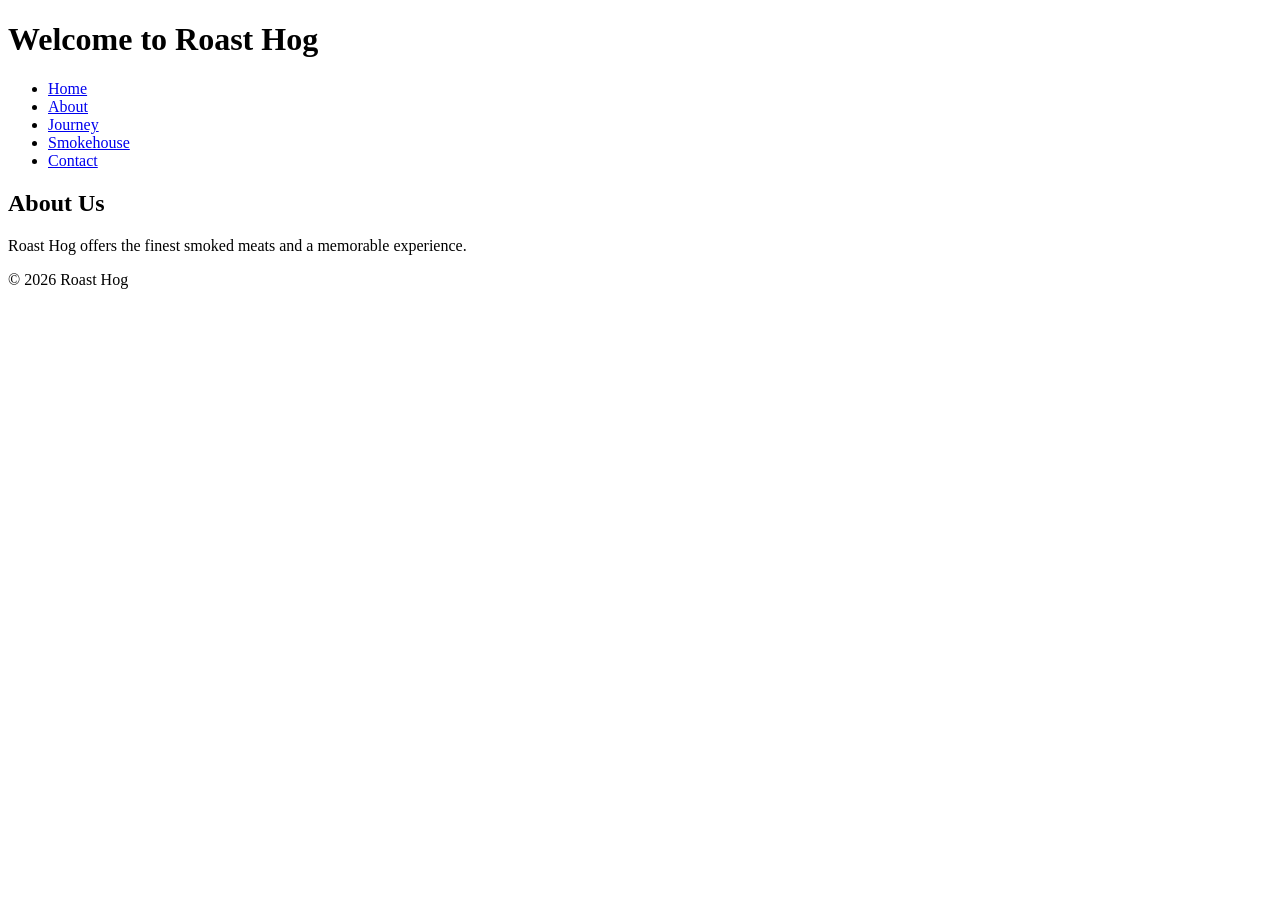
==== index.html @ 8459ade0 "Initial website setup for roasthog.com portfolio" ====
<!DOCTYPE html>
<html lang="en">
<head>
    <meta charset="UTF-8">
    <meta name="viewport" content="width=device-width, initial-scale=1.0">
    <link rel="stylesheet" href="styles.css">
    <title>Home - Roast Hog</title>
</head>
<body>
    <header>
        <h1>Welcome to Roast Hog</h1>
        <nav>
            <ul>
                <li><a href="index.html">Home</a></li>
                <li><a href="about.html">About</a></li>
                <li><a href="journey.html">Journey</a></li>
                <li><a href="smokehouse.html">Smokehouse</a></li>
                <li><a href="contact.html">Contact</a></li>
            </ul>
        </nav>
    </header>
    <main>
        <section>
            <h2>About Us</h2>
            <p>Roast Hog offers the finest smoked meats and a memorable experience.</p>
        </section>
    </main>
    <footer>
        <p>&copy; 2026 Roast Hog</p>
    </footer>
</body>
</html>
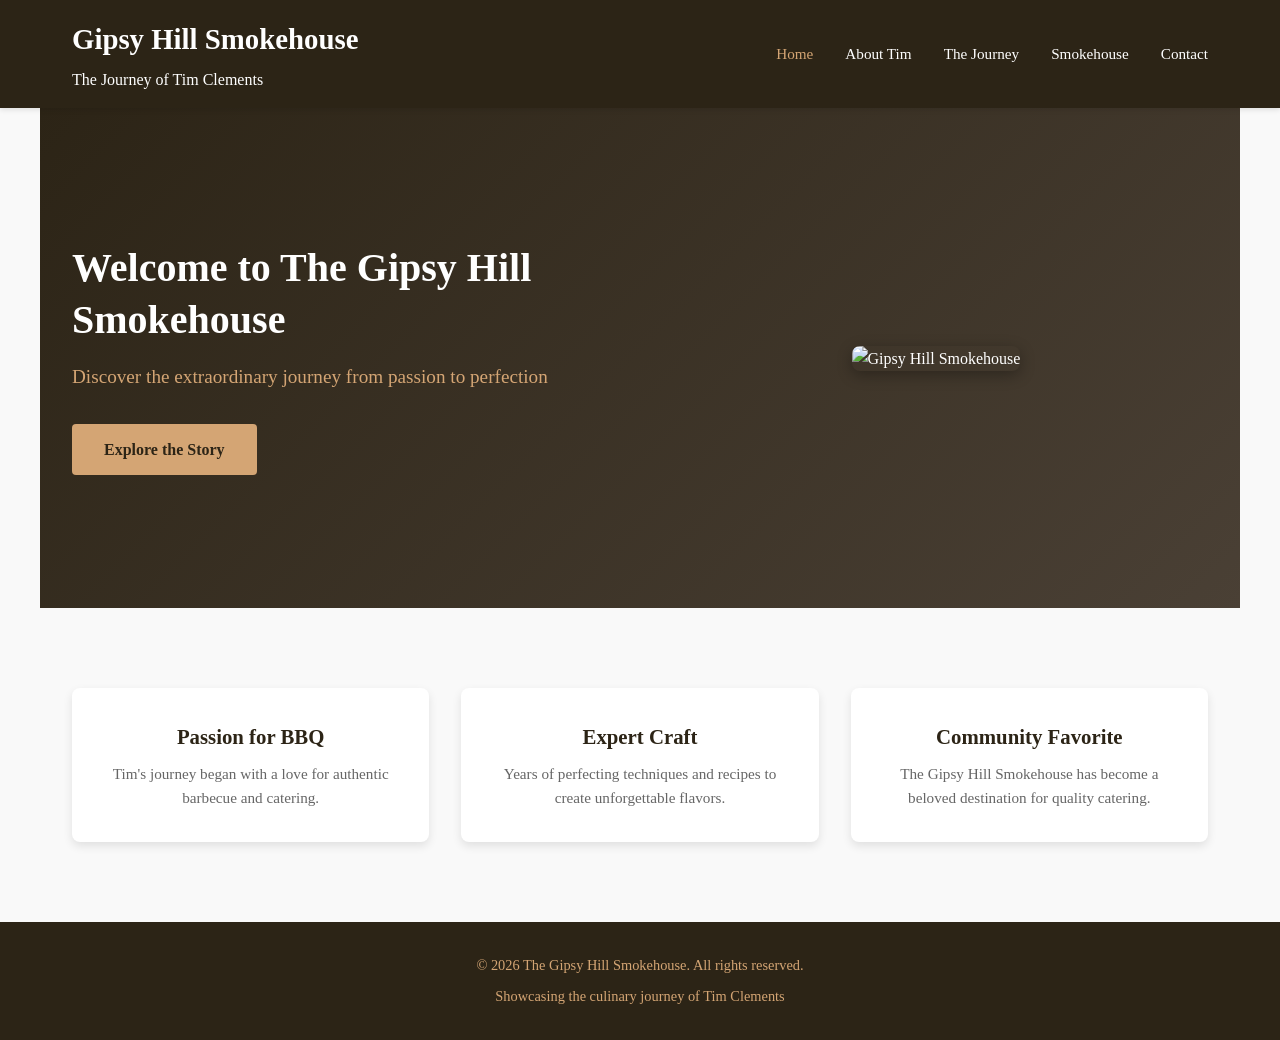
==== commit 1127220c: "Initial portfolio setup" ====
--- a/index.html
+++ b/index.html
@@ -3,30 +3,55 @@
 <head>
     <meta charset="UTF-8">
     <meta name="viewport" content="width=device-width, initial-scale=1.0">
+    <title>Tim Clements - The Gipsy Hill Smokehouse Journey</title>
     <link rel="stylesheet" href="styles.css">
-    <title>Home - Roast Hog</title>
 </head>
 <body>
-    <header>
-        <h1>Welcome to Roast Hog</h1>
-        <nav>
-            <ul>
-                <li><a href="index.html">Home</a></li>
-                <li><a href="about.html">About</a></li>
-                <li><a href="journey.html">Journey</a></li>
+    <nav class="navbar">
+        <div class="nav-container">
+            <div class="logo">
+                <h1>Gipsy Hill Smokehouse</h1>
+                <p class="tagline">The Journey of Tim Clements</p>
+            </div>
+            <ul class="nav-menu">
+                <li><a href="index.html" class="active">Home</a></li>
+                <li><a href="about.html">About Tim</a></li>
+                <li><a href="journey.html">The Journey</a></li>
                 <li><a href="smokehouse.html">Smokehouse</a></li>
                 <li><a href="contact.html">Contact</a></li>
             </ul>
-        </nav>
-    </header>
-    <main>
-        <section>
-            <h2>About Us</h2>
-            <p>Roast Hog offers the finest smoked meats and a memorable experience.</p>
-        </section>
-    </main>
+        </div>
+    </nav>
+
+    <section class="hero">
+        <div class="hero-content">
+            <h1>Welcome to The Gipsy Hill Smokehouse</h1>
+            <p>Discover the extraordinary journey from passion to perfection</p>
+            <a href="journey.html" class="cta-button">Explore the Story</a>
+        </div>
+        <div class="hero-image">
+            <img src="images/hero-smokehouse.jpg" alt="Gipsy Hill Smokehouse">
+        </div>
+    </section>
+
+    <section class="highlights">
+        <div class="highlight-card">
+            <h3>Passion for BBQ</h3>
+            <p>Tim's journey began with a love for authentic barbecue and catering.</p>
+        </div>
+        <div class="highlight-card">
+            <h3>Expert Craft</h3>
+            <p>Years of perfecting techniques and recipes to create unforgettable flavors.</p>
+        </div>
+        <div class="highlight-card">
+            <h3>Community Favorite</h3>
+            <p>The Gipsy Hill Smokehouse has become a beloved destination for quality catering.</p>
+        </div>
+    </section>
+
     <footer>
-        <p>&copy; 2026 Roast Hog</p>
+        <p>&copy; 2026 The Gipsy Hill Smokehouse. All rights reserved.</p>
+        <p>Showcasing the culinary journey of Tim Clements</p>
     </footer>
 </body>
 </html>
--- a/styles.css
+++ b/styles.css
@@ -0,0 +1,608 @@
+/* General Styles */
+* {
+    margin: 0;
+    padding: 0;
+    box-sizing: border-box;
+}
+
+body {
+    font-family: 'Georgia', serif;
+    line-height: 1.6;
+    color: #333;
+    background-color: #f9f9f9;
+}
+
+/* Navigation Bar */
+.navbar {
+    background-color: #2c2416;
+    color: #fff;
+    padding: 1rem 0;
+    position: sticky;
+    top: 0;
+    z-index: 100;
+    box-shadow: 0 2px 5px rgba(0,0,0,0.1);
+}
+
+.nav-container {
+    max-width: 1200px;
+    margin: 0 auto;
+    display: flex;
+    justify-content: space-between;
+    align-items: center;
+    padding: 0 2rem;
+}
+
+.logo h1 {
+    font-size: 1.8rem;
+    margin-bottom: 0.3rem;
+}
+
+tagline {
+    font-size: 0.85rem;
+    color: #d4a574;
+    font-style: italic;
+}
+
+.nav-menu {
+    display: flex;
+    list-style: none;
+    gap: 2rem;
+}
+
+.nav-menu a {
+    color: #fff;
+    text-decoration: none;
+    transition: color 0.3s ease;
+    font-size: 0.95rem;
+}
+
+.nav-menu a:hover,
+.nav-menu a.active {
+    color: #d4a574;
+}
+
+/* Hero Section */
+.hero {
+    background: linear-gradient(135deg, #2c2416 0%, #4a4035 100%);
+    color: #fff;
+    padding: 4rem 2rem;
+    display: flex;
+    align-items: center;
+    justify-content: space-between;
+    max-width: 1200px;
+    margin: 0 auto;
+    gap: 3rem;
+    min-height: 500px;
+}
+
+.hero-content {
+    flex: 1;
+}
+
+.hero-content h1 {
+    font-size: 2.5rem;
+    margin-bottom: 1rem;
+    line-height: 1.3;
+}
+
+.hero-content p {
+    font-size: 1.2rem;
+    margin-bottom: 2rem;
+    color: #d4a574;
+}
+
+.cta-button {
+    display: inline-block;
+    background-color: #d4a574;
+    color: #2c2416;
+    padding: 0.8rem 2rem;
+    text-decoration: none;
+    border-radius: 4px;
+    font-weight: bold;
+    transition: background-color 0.3s ease, transform 0.3s ease;
+}
+
+.cta-button:hover {
+    background-color: #e8bb88;
+    transform: translateY(-2px);
+}
+
+.hero-image {
+    flex: 1;
+    text-align: center;
+}
+
+.hero-image img {
+    max-width: 100%;
+    height: auto;
+    border-radius: 8px;
+    box-shadow: 0 4px 15px rgba(0,0,0,0.3);
+}
+
+/* Page Header */
+.page-header {
+    background: linear-gradient(135deg, #2c2416 0%, #4a4035 100%);
+    color: #fff;
+    padding: 3rem 2rem;
+    text-align: center;
+    max-width: 100%;
+}
+
+.page-header h1 {
+    font-size: 2.5rem;
+    margin-bottom: 0.5rem;
+}
+
+.page-header p {
+    font-size: 1.1rem;
+    color: #d4a574;
+}
+
+/* Content Section */
+.content {
+    max-width: 1200px;
+    margin: 2rem auto;
+    padding: 2rem;
+}
+
+.content h2 {
+    font-size: 1.8rem;
+    color: #2c2416;
+    margin-bottom: 1.5rem;
+    border-bottom: 3px solid #d4a574;
+    padding-bottom: 0.5rem;
+}
+
+/* Highlights Section */
+.highlights {
+    display: grid;
+    grid-template-columns: repeat(auto-fit, minmax(250px, 1fr));
+    gap: 2rem;
+    max-width: 1200px;
+    margin: 3rem auto;
+    padding: 2rem;
+}
+
+.highlight-card {
+    background: #fff;
+    padding: 2rem;
+    border-radius: 8px;
+    box-shadow: 0 4px 10px rgba(0,0,0,0.1);
+    text-align: center;
+    transition: transform 0.3s ease, box-shadow 0.3s ease;
+}
+
+.highlight-card:hover {
+    transform: translateY(-5px);
+    box-shadow: 0 6px 20px rgba(0,0,0,0.15);
+}
+
+.highlight-card h3 {
+    color: #2c2416;
+    margin-bottom: 0.5rem;
+    font-size: 1.3rem;
+}
+
+.highlight-card p {
+    color: #666;
+    font-size: 0.95rem;
+}
+
+/* About Section */
+.about-intro {
+    display: flex;
+    gap: 3rem;
+    align-items: center;
+    margin-bottom: 3rem;
+    background: #fff;
+    padding: 2rem;
+    border-radius: 8px;
+}
+
+.profile-image {
+    width: 250px;
+    height: 250px;
+    border-radius: 8px;
+    object-fit: cover;
+    box-shadow: 0 4px 15px rgba(0,0,0,0.2);
+}
+
+.about-text h2 {
+    font-size: 1.8rem;
+    color: #2c2416;
+    margin-bottom: 1rem;
+}
+
+.about-text p {
+    margin-bottom: 1rem;
+    color: #555;
+    line-height: 1.8;
+}
+
+/* Values Section */
+.values-section {
+    background: #fff;
+    padding: 2rem;
+    border-radius: 8px;
+    margin-top: 2rem;
+}
+
+.values-grid {
+    display: grid;
+    grid-template-columns: repeat(auto-fit, minmax(200px, 1fr));
+    gap: 2rem;
+    margin-top: 1.5rem;
+}
+
+.value-card {
+    background: linear-gradient(135deg, #f5f5f5 0%, #efefef 100%);
+    padding: 1.5rem;
+    border-left: 4px solid #d4a574;
+    border-radius: 4px;
+}
+
+.value-card h3 {
+    color: #2c2416;
+    margin-bottom: 0.5rem;
+}
+
+.value-card p {
+    color: #666;
+    font-size: 0.9rem;
+}
+
+/* Timeline */
+.timeline {
+    max-width: 1200px;
+    margin: 3rem auto;
+    padding: 2rem;
+    position: relative;
+}
+
+timeline::before {
+    content: '';
+    position: absolute;
+    left: 50%;
+    transform: translateX(-50%);
+    width: 3px;
+    height: 100%;
+    background: #d4a574;
+    top: 0;
+}
+
+.timeline-item {
+    margin-bottom: 2rem;
+    position: relative;
+    display: flex;
+    gap: 2rem;
+}
+
+.timeline-item:nth-child(odd) {
+    flex-direction: row-reverse;
+}
+
+.timeline-marker {
+    width: 30px;
+    height: 30px;
+    background: #d4a574;
+    border-radius: 50%;
+    position: absolute;
+    left: 50%;
+    transform: translateX(-50%);
+    top: 0;
+    border: 3px solid #f9f9f9;
+    z-index: 1;
+}
+
+.timeline-content {
+    width: calc(50% - 1rem);
+    background: #fff;
+    padding: 1.5rem;
+    border-radius: 8px;
+    box-shadow: 0 2px 10px rgba(0,0,0,0.1);
+}
+
+timeline-content h3 {
+    color: #2c2416;
+    margin-bottom: 0.5rem;
+    font-size: 1.2rem;
+}
+
+timeline-content p {
+    color: #666;
+    line-height: 1.7;
+}
+
+/* Milestones List */
+.milestones-list {
+    background: #fff;
+    padding: 2rem;
+    border-radius: 8px;
+    list-style-position: inside;
+}
+
+.milestones-list li {
+    padding: 0.8rem 0;
+    border-bottom: 1px solid #eee;
+    color: #555;
+}
+
+.milestones-list li:last-child {
+    border-bottom: none;
+}
+
+.milestones-list li::marker {
+    color: #d4a574;
+    font-weight: bold;
+}
+
+/* Services Grid */
+.services-section,
+.menu-section {
+    background: #fff;
+    padding: 2rem;
+    border-radius: 8px;
+    margin-bottom: 2rem;
+}
+
+.services-grid {
+    display: grid;
+    grid-template-columns: repeat(auto-fit, minmax(250px, 1fr));
+    gap: 2rem;
+    margin-top: 1.5rem;
+}
+
+.service-card {
+    background: #f5f5f5;
+    padding: 1.5rem;
+    border-radius: 8px;
+    border-top: 4px solid #d4a574;
+    transition: transform 0.3s ease;
+}
+
+.service-card:hover {
+    transform: translateY(-3px);
+}
+
+.service-card h3 {
+    color: #2c2416;
+    margin-bottom: 0.5rem;
+    font-size: 1.2rem;
+}
+
+.service-card p {
+    color: #666;
+    font-size: 0.9rem;
+    line-height: 1.6;
+}
+
+/* Menu List */
+.menu-list {
+    list-style-position: inside;
+    color: #555;
+}
+
+.menu-list li {
+    padding: 0.8rem 0;
+    border-bottom: 1px solid #eee;
+}
+
+.menu-list li:last-child {
+    border-bottom: none;
+}
+
+.menu-list li::marker {
+    color: #d4a574;
+    font-weight: bold;
+}
+
+/* Philosophy */
+.philosophy {
+    background: linear-gradient(135deg, #2c2416 0%, #4a4035 100%);
+    color: #fff;
+    padding: 2rem;
+    border-radius: 8px;
+    margin-top: 2rem;
+}
+
+.philosophy h2 {
+    color: #d4a574;
+    border-bottom: 3px solid #d4a574;
+}
+
+.philosophy p {
+    margin-top: 1rem;
+    line-height: 1.8;
+    font-size: 1rem;
+}
+
+/* Contact Container */
+.contact-container {
+    display: grid;
+    grid-template-columns: 1fr 1fr;
+    gap: 3rem;
+    background: #fff;
+    padding: 2rem;
+    border-radius: 8px;
+}
+
+.contact-info {
+    background: #f5f5f5;
+    padding: 2rem;
+    border-radius: 8px;
+}
+
+.contact-info h2 {
+    border: none;
+    color: #2c2416;
+    margin-bottom: 1.5rem;
+}
+
+.info-item {
+    margin-bottom: 1.5rem;
+    padding-bottom: 1.5rem;
+    border-bottom: 1px solid #ddd;
+}
+
+.info-item:last-child {
+    border-bottom: none;
+}
+
+.info-item h3 {
+    color: #2c2416;
+    font-size: 1rem;
+    margin-bottom: 0.5rem;
+}
+
+.info-item p {
+    color: #666;
+    font-size: 0.95rem;
+}
+
+.info-item a {
+    color: #d4a574;
+    text-decoration: none;
+}
+
+.info-item a:hover {
+    text-decoration: underline;
+}
+
+/* Contact Form */
+.contact-form {
+    padding: 2rem;
+}
+
+.contact-form h2 {
+    border: none;
+    color: #2c2416;
+    margin-bottom: 1.5rem;
+}
+
+.form-group {
+    margin-bottom: 1.5rem;
+}
+
+.form-group label {
+    display: block;
+    margin-bottom: 0.5rem;
+    color: #2c2416;
+    font-weight: 600;
+}
+
+.form-group input,
+.form-group textarea {
+    width: 100%;
+    padding: 0.8rem;
+    border: 1px solid #ddd;
+    border-radius: 4px;
+    font-family: 'Arial', sans-serif;
+    font-size: 0.95rem;
+    transition: border-color 0.3s ease;
+}
+
+.form-group input:focus,
+.form-group textarea:focus {
+    outline: none;
+    border-color: #d4a574;
+    box-shadow: 0 0 5px rgba(212, 165, 116, 0.3);
+}
+
+.submit-btn {
+    background-color: #d4a574;
+    color: #2c2416;
+    padding: 0.8rem 2rem;
+    border: none;
+    border-radius: 4px;
+    font-weight: bold;
+    cursor: pointer;
+    transition: background-color 0.3s ease, transform 0.2s ease;
+    font-size: 1rem;
+}
+
+.submit-btn:hover {
+    background-color: #e8bb88;
+    transform: translateY(-2px);
+}
+
+/* Footer */
+footer {
+    background-color: #2c2416;
+    color: #d4a574;
+    text-align: center;
+    padding: 2rem;
+    margin-top: 3rem;
+}
+
+footer p {
+    font-size: 0.9rem;
+}
+
+footer p:first-child {
+    margin-bottom: 0.5rem;
+}
+
+/* Responsive Design */
+@media (max-width: 768px) {
+    .nav-container {
+        flex-direction: column;
+        gap: 1rem;
+    }
+
+    .nav-menu {
+        flex-direction: column;
+        gap: 0.5rem;
+        text-align: center;
+    }
+
+    .hero {
+        flex-direction: column;
+        padding: 2rem;
+    }
+
+    .hero-content h1 {
+        font-size: 2rem;
+    }
+
+    .page-header h1 {
+        font-size: 2rem;
+    }
+
+    .about-intro {
+        flex-direction: column;
+    }
+
+    .profile-image {
+        width: 200px;
+        height: 200px;
+    }
+
+    .timeline::before {
+        left: 15px;
+    }
+
+    .timeline-item {
+        flex-direction: column !important;
+    }
+
+    .timeline-marker {
+        left: 15px;
+    }
+
+    .timeline-content {
+        width: 100%;
+        margin-left: 30px;
+    }
+
+    .contact-container {
+        grid-template-columns: 1fr;
+    }
+
+    .services-grid {
+        grid-template-columns: 1fr;
+    }
+
+    .values-grid {
+        grid-template-columns: 1fr;
+    }
+}
